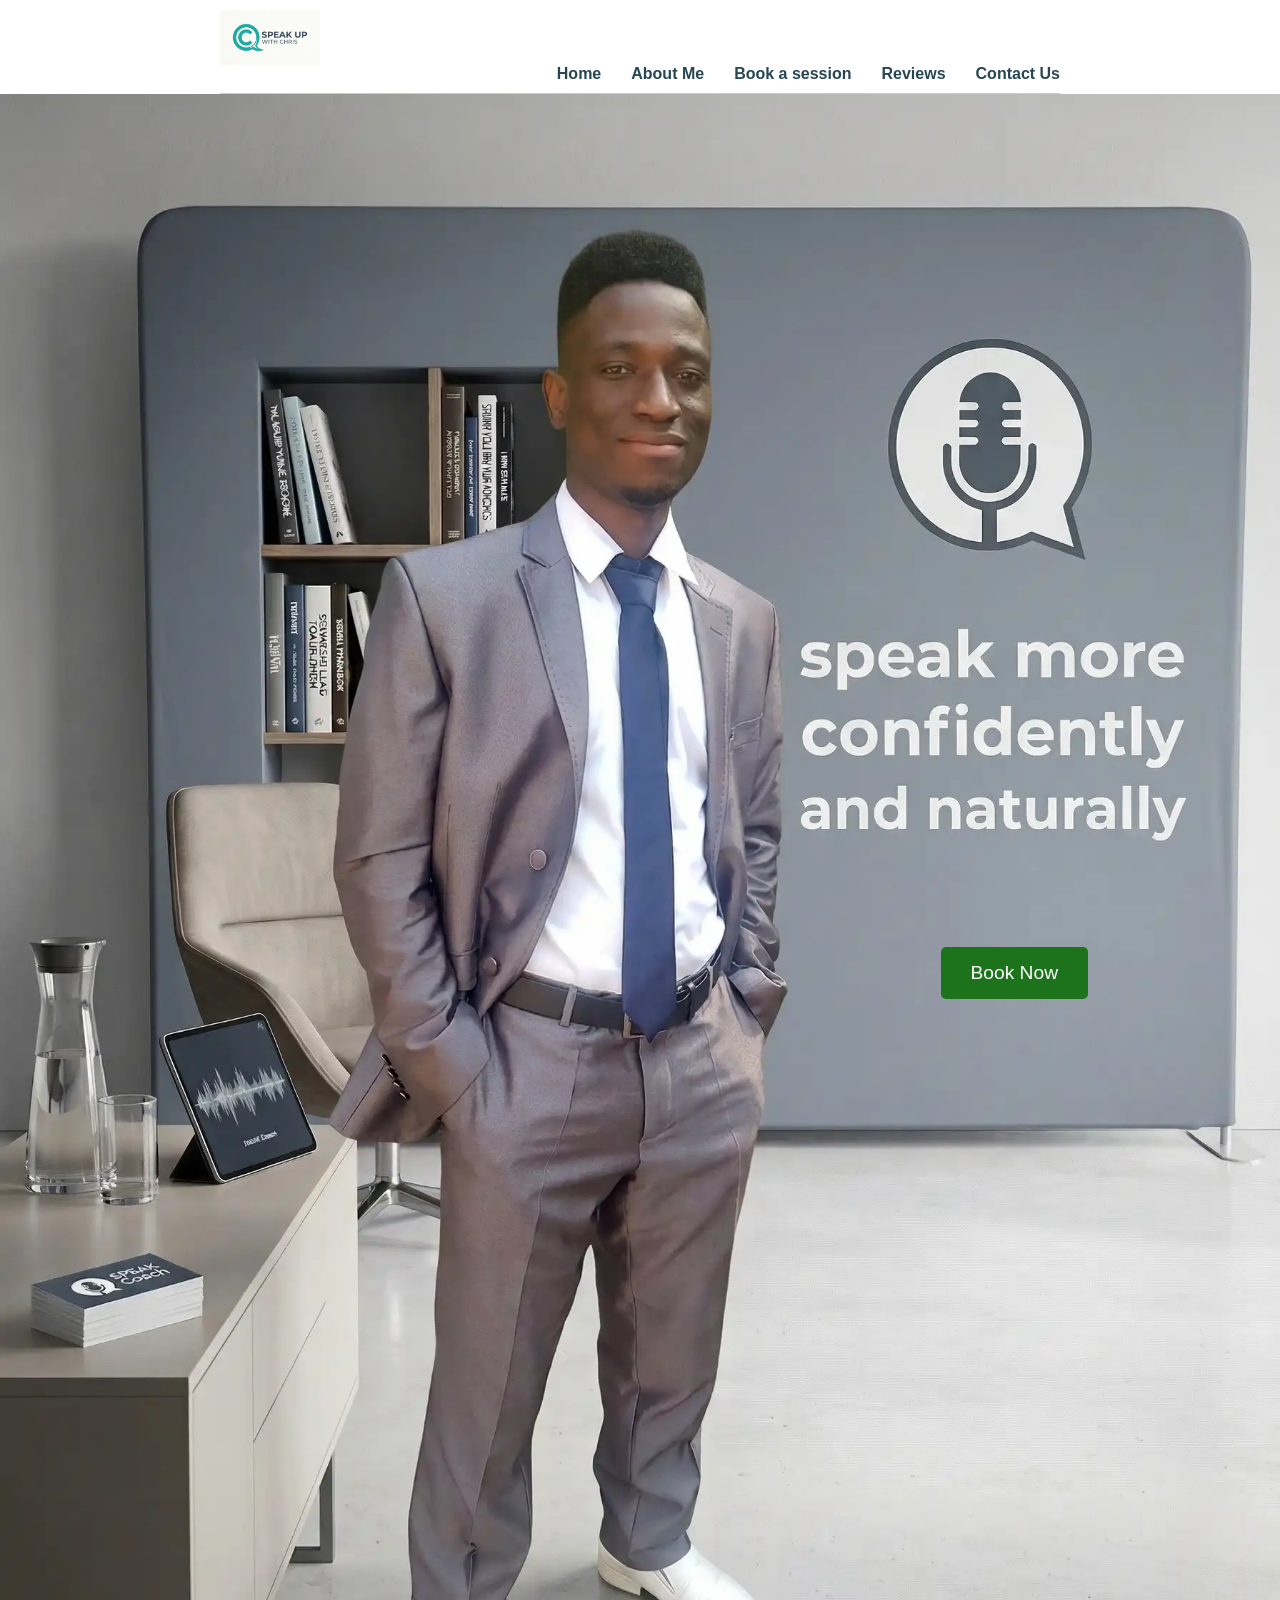
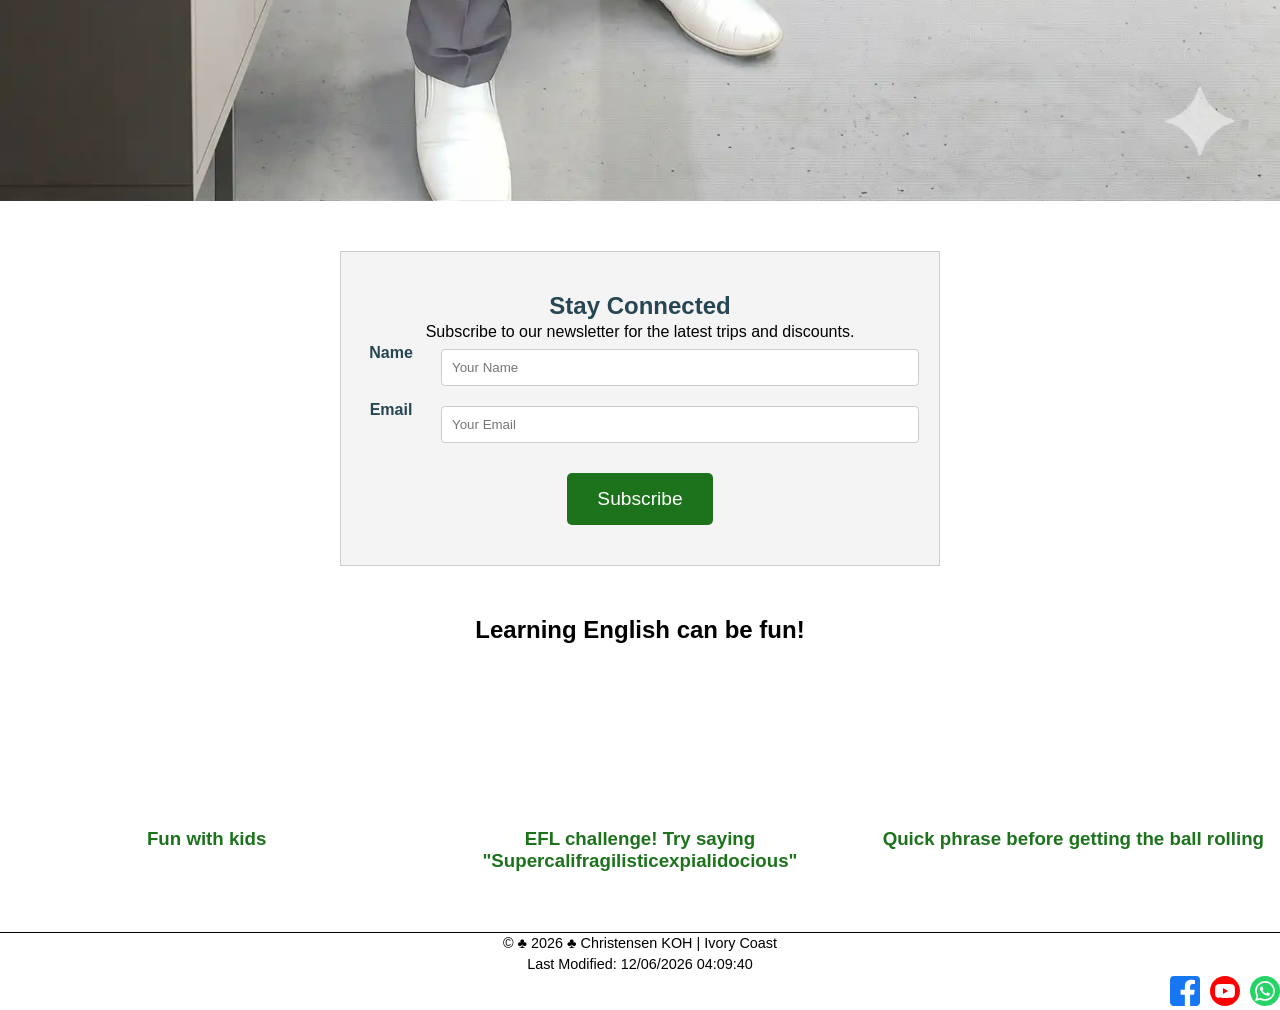
==== project/index.html @ d3fced5b "Homepage_done" ====
<!DOCTYPE html>
<html lang="en">

<head>
    <meta charset="UTF-8">
    <meta name="viewport" content="width=device-width, initial-scale=1.0">
    <meta name="description"
        content=" Improve your English fluency with Speak up with Chris. Book personalized, conversational English lessons and access custom learning resources online.">
    <meta name="author" content=" Christensen KOH">
    <title>Speak up with Chris | Language Tutoring</title>
    <link rel="stylesheet" href="styles/style.css">
    <link rel="preconnect" href="https://fonts.googleapis.com">
    <link rel="preconnect" href="https://fonts.gstatic.com" crossorigin>
    <link href="https://fonts.googleapis.com/css2?family=Montserrat:wght@600&family=Open+Sans:wght@400;600&display=swap"
        rel="stylesheet">
    <script src="scripts/script.js" defer></script>
</head>

<body>

    <header>
        <img src="images/logo.webp" alt="Speak up logo">
        <nav>
            <ol>
                <li><a href="index.html">Home</a></li>
                <li><a href="about.html">About Me</a></li>
                <li><a href="book.html">Book a session</a></li>
                <li><a href="review.html">Reviews</a></li>
                <li><a href="contact.html">Contact Us</a></li>
            </ol>
        </nav>
    </header>

    <main>
        <div class="hero">
            <img src="images/profile.webp" alt="Christensen KOH profile picture">
            <div class="hero-msg">
                <a href="book.html" class="cta-button">Book Now</a>
            </div>

        </div>


        <section class="newsletter">
            <h2>Stay Connected</h2>
            <p>Subscribe to our newsletter for the latest trips and discounts.</p>
            <form action="#" method="get">
                <div class="form-row">
                    <label for="news-name">Name</label>
                    <input type="text" id="news-name" name="news-name" placeholder="Your Name" required>
                </div>
                <div class="form-row">
                    <label for="news-email">Email</label>
                    <input type="email" id="news-email" name="news-email" placeholder="Your Email" required>
                </div>
                <button type="submit">Subscribe</button>
            </form>
        </section>

        <section class="features">
            <h2>Learning English can be fun!</h2>
            <div class="features-grid">
        
                <div class="feature-item">
                    <div class="video-wrapper">
                        <iframe src="https://www.youtube.com/embed/FuMQ99uvtaU?si=-ykPGMVnF5bcKps3" title="YouTube video player"
                            frameborder="0"
                            allow="accelerometer; autoplay; clipboard-write; encrypted-media; gyroscope; picture-in-picture; web-share"
                            referrerpolicy="strict-origin-when-cross-origin" allowfullscreen></iframe>
                    </div>
                    <h3>Fun with kids</h3>
                </div>
        
                <div class="feature-item">
                    <div class="video-wrapper">
                        <iframe src="https://www.youtube.com/embed/_0LOPoMbqOY?si=V6Ld_ycLBL-E5lPd"
                            title="YouTube video player" frameborder="0"
                            allow="accelerometer; autoplay; clipboard-write; encrypted-media; gyroscope; picture-in-picture; web-share"
                            referrerpolicy="strict-origin-when-cross-origin" allowfullscreen></iframe>
                    </div>
                    <h3>EFL challenge! Try saying "Supercalifragilisticexpialidocious"</h3>
                </div>
        
                <div class="feature-item">
                    <div class="video-wrapper">
                        <iframe src="https://www.youtube.com/embed/P7VSqaM1Hhk" title="English Lesson Highlights" frameborder="0"
                            allow="accelerometer; autoplay; clipboard-write; encrypted-media; gyroscope; picture-in-picture" allowfullscreen>
                        </iframe>
                    </div>
                    <h3>Quick phrase before getting the ball rolling</h3>
                </div>
        
            </div>
        </section>
    </main>

    <footer>
        <p>&copy; &#9827; <span id="current-year">2026</span> &#9827; Christensen KOH | Ivory Coast</p>
        <p><span id="lastModified">Last Modified: </span></p>
        <nav class="socialmedia">
            <a href="https://facebook.com">
                <img src="images/facebook-square.svg" alt="Contact us on Facebook">
            </a>
            <a href="https://youtube.com">
                <img src="images/youtube.svg" alt="Visit our youtube channel">
            </a>
            <a href="https://whatsapp.com">
                <img src="images/whatsapp.svg" alt="Contact us on Whatsapp">
            </a>
        </nav>
    </footer>

</body>

</html>
---- project/styles/style.css ----
:root {
    --primary-color: #1c731c;
    --accent1-color: #264653;
    --heading-font: "Times New Roman", "Georgia", serif;
    --body-font: Arial, Helvetica, sans-serif;
}

* {
    margin: 0;
    padding: 0;
    box-sizing: border-box;
}

/* About us - style */

body {
    font-family: var(--body-font);
}

header {
    width: 840px;
    margin: 0 auto;
    display: grid;
    grid-template-columns: 1fr;
    align-items: center;
    border-bottom: 1px solid #ccc;
    padding: 10px 0;
}

header img {
    width: 100px;
    height: auto;
}

nav {
    display: flex;
    justify-content: flex-end;
}

nav ol {
    display: flex;
    list-style: none;
    gap: 30px;
}

nav a {
    text-decoration: none;
    color: var(--accent1-color);
    font-weight: bold;
}

nav a:hover {
    color: var(--primary-color);
}

footer {
    border-top: solid 1px black;
    color: var(--primary-white);
    text-align: center;
    padding: calc(var(--spacing-unit) * 1.5);
    margin-top: calc(var(--spacing-unit) * 3);
}

footer p {
    margin: 0;
    font-size: 0.9rem;
}

.socialmedia {
    margin: 0;
    padding: 0;
    display: flex;
    gap: 10px;
}

.socialmedia img {
    width: 30px;
    height: auto;
}

h1 h2 {
    font-family: var(--heading-font);
    color: var(--primary-color);
}

p {
    line-height: 1.5;
}

section {
    margin: 20px 0;
}

.hero {
    position: relative;
    margin-bottom: 50px;
}

.hero img {
    display: block;
    width: 100%;
    height: auto;
}

.hero h1 {
    position: absolute;
    top: 20px;
    width: 100%;
    padding: 16px;
    text-align: center;
    opacity: 0.7;
    background-color: var(--accent1-color);
    color: white;
}

.hero article {
    position: absolute;
    width: 80%;
    left: 10%;
    bottom: 30px;
    background: rgba(203, 215, 225, 0.9);
    color: black;
    padding: 1rem;
    display: flex;
    align-items: center;
    gap: 20px;
}

.hero article img {
    float: right;
    width: 125px;
    height: auto;
    clear: right;
    border: 2px solid #000;
    box-shadow: 2px 2px 5px rgba(0, 0, 0, 0.3);
    margin: 0;
}

.history h2 {
    text-align: center;
    background-color: transparent;
    color: var(--primary-color);
    margin-bottom: 1rem;
}

.history-content {
    display: grid;
    grid-template-columns: 1fr 1fr 1fr;
    gap: 20px;
    align-items: center;
}

.history-content img {
    width: 100%;
    height: auto;
    border-radius: 8px;
}

.adventure h2 {
    text-align: center;
    margin-bottom: 1rem;
}

.adventure-grid {
    display: flex;
    justify-content: space-between;
    gap: 10px;
}

figure {
    width: 100%;
    margin: 0;
    text-align: center;
}

figure img {
    width: 100%;
    height: 120px;
    object-fit: cover;
    border-radius: 5px;
}

figcaption {
    font-size: 0.9rem;
    margin-top: 5px;
    color: var(--accent1-color);
}

/* contact - style */

.contact-grid {
    display: grid;
    grid-template-columns: 1fr 1fr;
    gap: 40px;
    margin-bottom: 50px;
    align-items: start;
}

.company-header h1 {
    text-align: center;
    padding: 20px;
}

.company-info address {
    font-style: normal;
    line-height: 1.8;
    margin-bottom: 20px;
    font-size: 1.1rem;
    text-align: center;
}

.map iframe {
    width: 100%;
    max-width: 350px;
    border: none;
    margin: 0 auto;
    display: block;
}

form label {
    display: block;
    margin-top: 15px;
    font-weight: bold;
    color: var(--accent1-color);
}

.form-row {
    display: flex;
    text-align: center;
    margin-bottom: 15px;
}

.form-row label {
    width: 60px;
    margin-top: 0;
    margin-right: 20px;
    flex-shrink: 0;
    color: var(--accent1-color);
    font-weight: bold;
}

.form-row input {
    flex-grow: 1;
    margin-top: 0;
}

form input[type="text"],
form input[type="email"],
form textarea {
    width: 100%;
    padding: 10px;
    margin-top: 5px;
    border: 1px solid #ccc;
    border-radius: 4px;
    font-family: var(--body-font);
}

.radio-group label {
    display: block;
    font-weight: normal;
    margin-top: 5px;
}

.checkbox-label {
    display: flex;
    align-items: center;
    gap: 10px;
    font-weight: normal;
    margin-bottom: 20px;
}

button[type="submit"] {
    background-color: var(--primary-color);
    color: white;
    padding: 15px 30px;
    border: none;
    border-radius: 5px;
    font-size: 1.2rem;
    cursor: pointer;
    width: 100%;
    margin-top: 10px;
    transition: background-color 0.3s ease;
}

button[type="submit"]:hover {
    background-color: var(--accent1-color);
}

.employees h2 {
    text-align: center;
    margin-bottom: 20px;
    border-top: 1px solid #ccc;
    padding-top: 20px;
}

.employee-grid {
    display: flex;
    justify-content: space-around;
    gap: 20px;
    margin-bottom: 50px;
}

.employee-grid figure {
    background-color: #f4f4f4;
    padding: 10px;
    border-radius: 8px;
    box-shadow: 0 2px 5px rgba(0, 0, 0, 0.1);
}

.employee-grid img {
    height: 200px;
    width: 200px;
    object-fit: cover;
    border-radius: 50%;
}

.employee-grid figcaption {
    margin-top: 10px;
    font-weight: bold;
    font-size: 1.1rem;
}

/* --- Home styles --- */

.hero-msg {
    position: absolute;
    top: 50%;
    right: 15%;
    width: auto;
    display: flex;
    flex-direction: column;
    align-items: center;
}

.hero{
    position: relative;
    display: flex;
    justify-content: center;
}

.cta-button {
    background-color: var(--primary-color);
    color: white;
    padding: 15px 30px;
    text-decoration: none;
    font-size: 1.2rem;
    border-radius: 5px;
    transition: background-color 0.3s;
    font-family: var(--body-font);
}

.cta-button:hover {
    background-color: #145214;
}

.newsletter {
    background-color: #f4f4f4;
    padding: 40px 20px;
    text-align: center;
    border: 1px solid #ccc;
    margin: 40px auto;
    max-width: 600px;
}

.newsletter h2 {
    color: var(--accent1-color);
}

.newsletter button {
    width: auto;
    margin-top: 15px;
}

.features {
    text-align: center;
    margin: 50px 0;
}

.features-grid {
    display: grid;
    grid-template-columns: repeat(3, 1fr);
    gap: 20px;
    margin-top: 20px;
}

.feature-item img {
    width: 100%;
    height: 200px;
    object-fit: cover;
    border-radius: 5px;
}

.feature-item h3 {
    margin: 10px 0;
    color: var(--primary-color);
}

/* Trips Page Styles */

.trips-hero h1 {
    text-align: center;
    margin: 30px 0;
    font-size: 2.5rem;
}

.trip-cta {
    text-align: center;
    margin: 30px 0;
    background-color: var(--accent1-color);
    color: white;
    padding: 40px;
}

.trip-cta p {
    margin-bottom: 20px;
    font-size: 1.2rem;
}

.trip-descriptions {
    display: grid;
    grid-template-columns: repeat(3, 1fr);
    gap: 30px;
    margin: 40px 0;
}

.trip-card {
    border: 1px solid #ccc;
    padding: 15px;
    text-align: center;
    border-radius: 8px;
    box-shadow: 0 4px 6px rgba(0, 0, 0, 0.1);
}

.trip-card img {
    width: 100%;
    height: 200px;
    object-fit: cover;
    border-radius: 5px;
}

.trip-card h3 {
    margin: 15px 0;
    color: var(--primary-color);
}

.trip-table-section {
    margin: 50px 0;
    overflow-x: auto;
}

.trip-table-section h2 {
    text-align: center;
    margin-bottom: 20px;
}

table {
    width: 100%;
    border-collapse: collapse;
    margin-top: 20px;
}

th,
td {
    padding: 15px;
    text-align: left;
    border-bottom: 1px solid #ddd;
}

th {
    background-color: var(--accent1-color);
    color: white;
}

tr:hover {
    background-color: #f5f5f5;
}
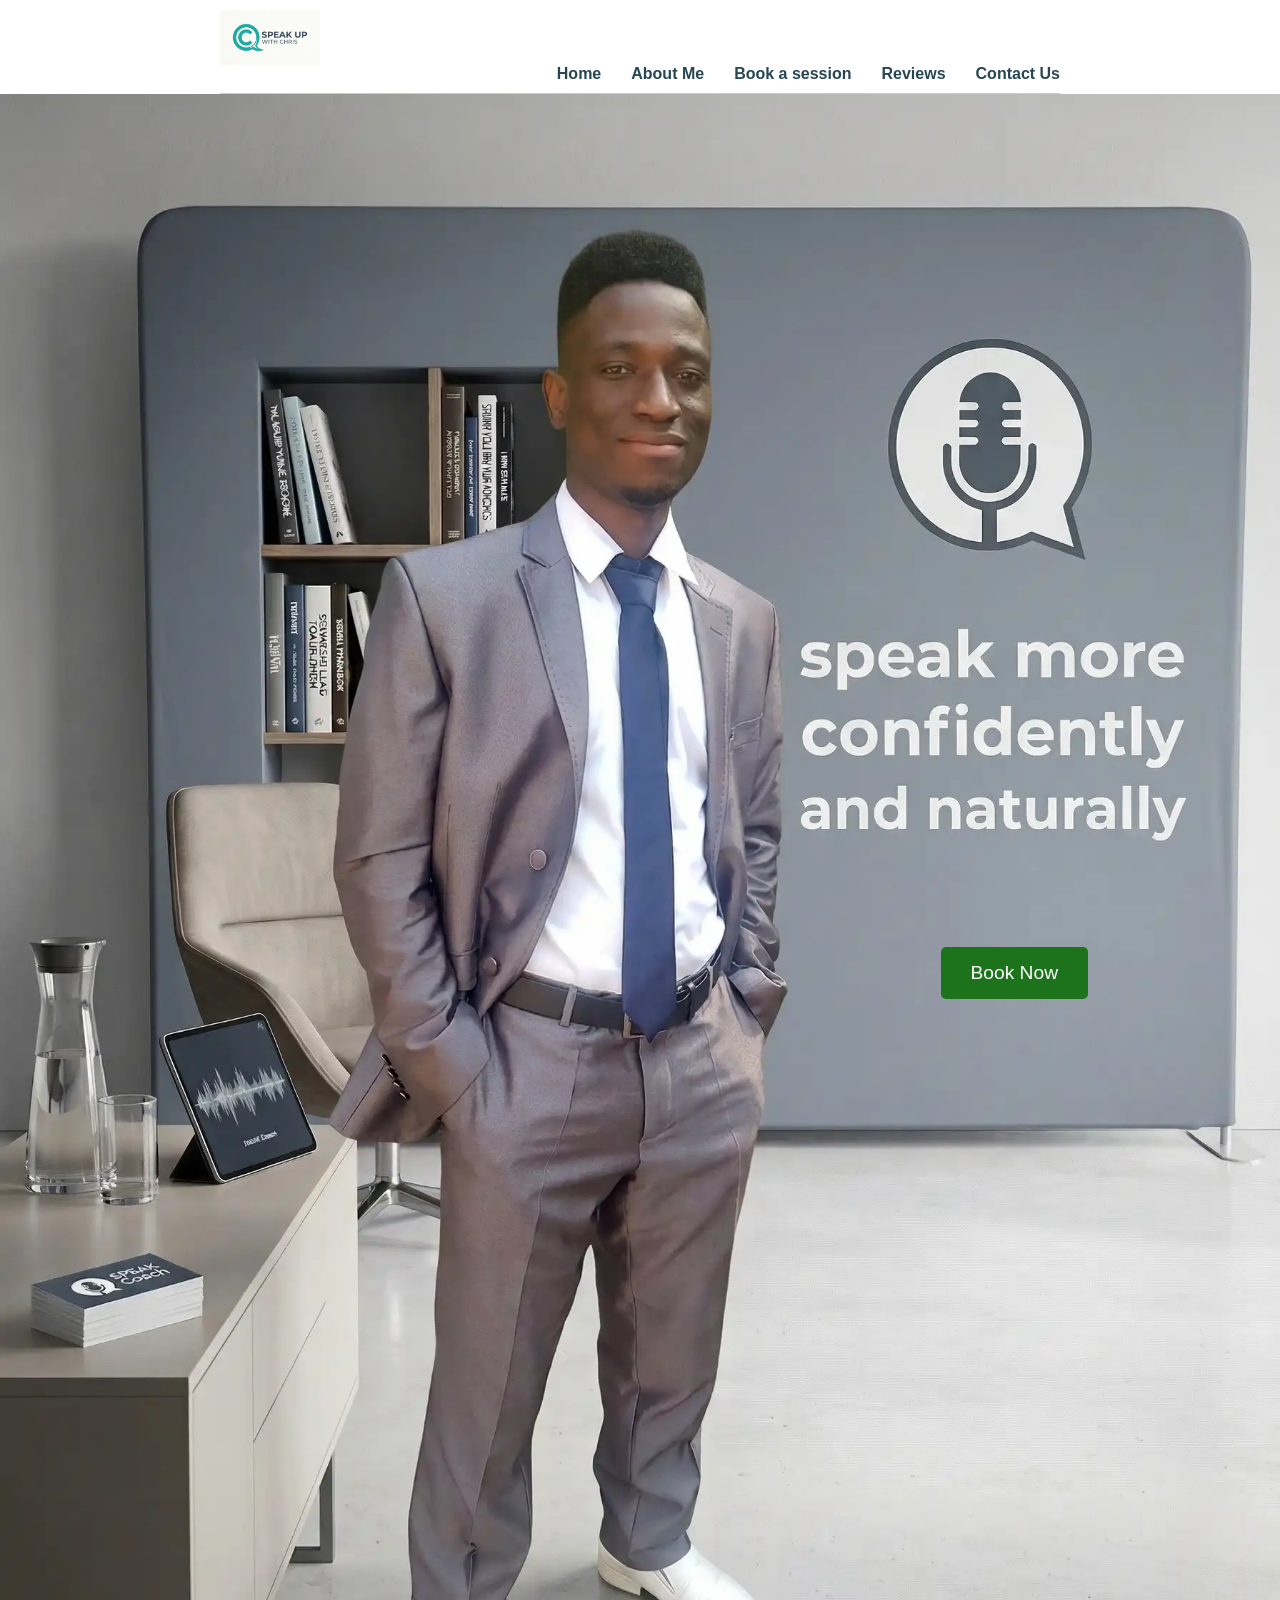
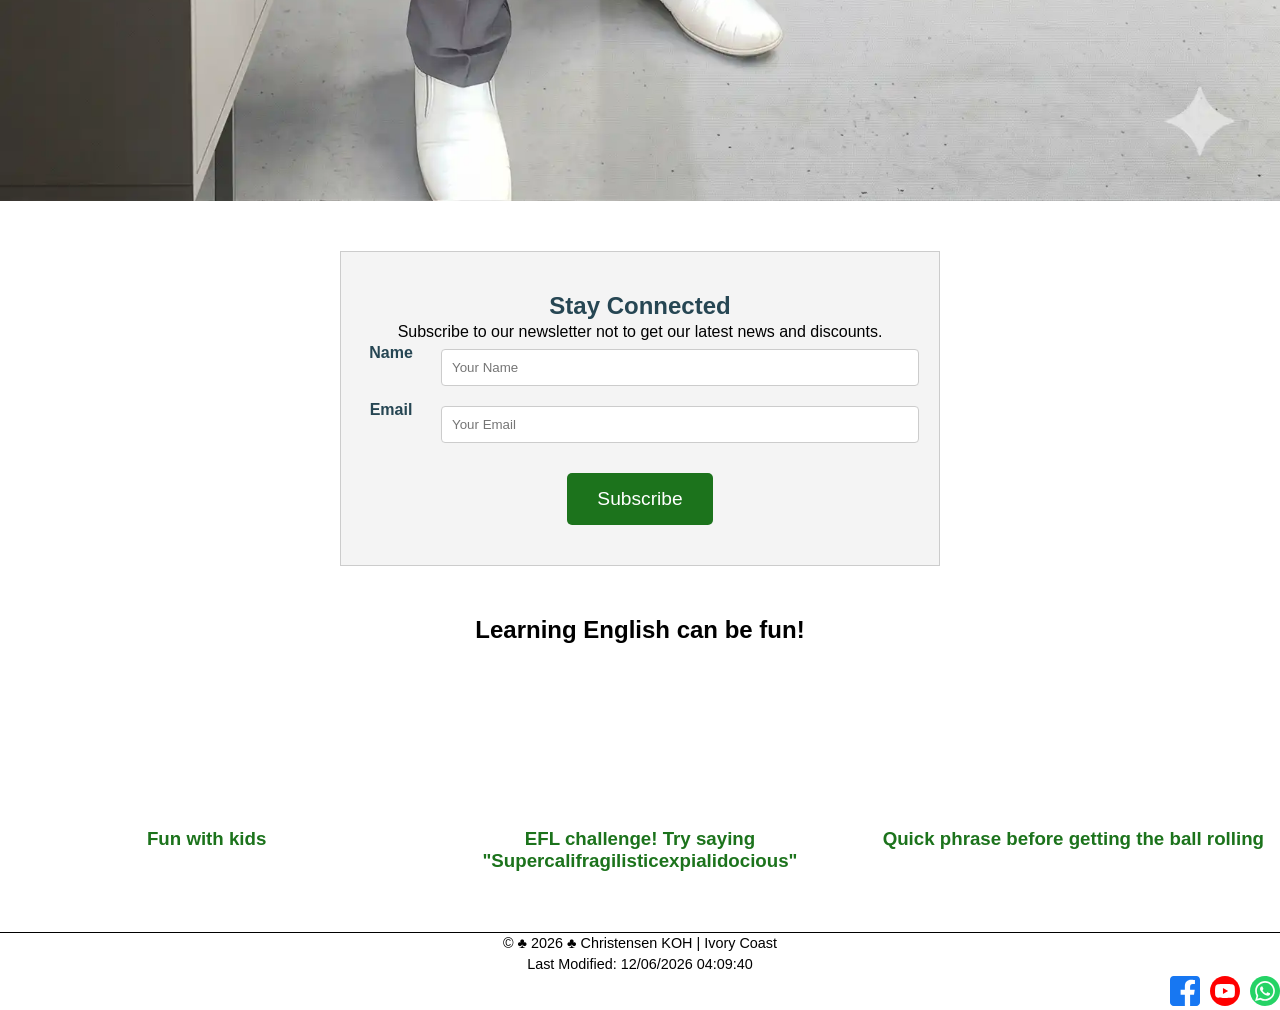
==== commit defb4eb4: "index newsletter updated" ====
--- a/project/index.html
+++ b/project/index.html
@@ -43,7 +43,7 @@
 
         <section class="newsletter">
             <h2>Stay Connected</h2>
-            <p>Subscribe to our newsletter for the latest trips and discounts.</p>
+            <p>Subscribe to our newsletter not to get our latest news and discounts.</p>
             <form action="#" method="get">
                 <div class="form-row">
                     <label for="news-name">Name</label>
@@ -112,4 +112,4 @@
 
 </body>
 
-</html>+</html>
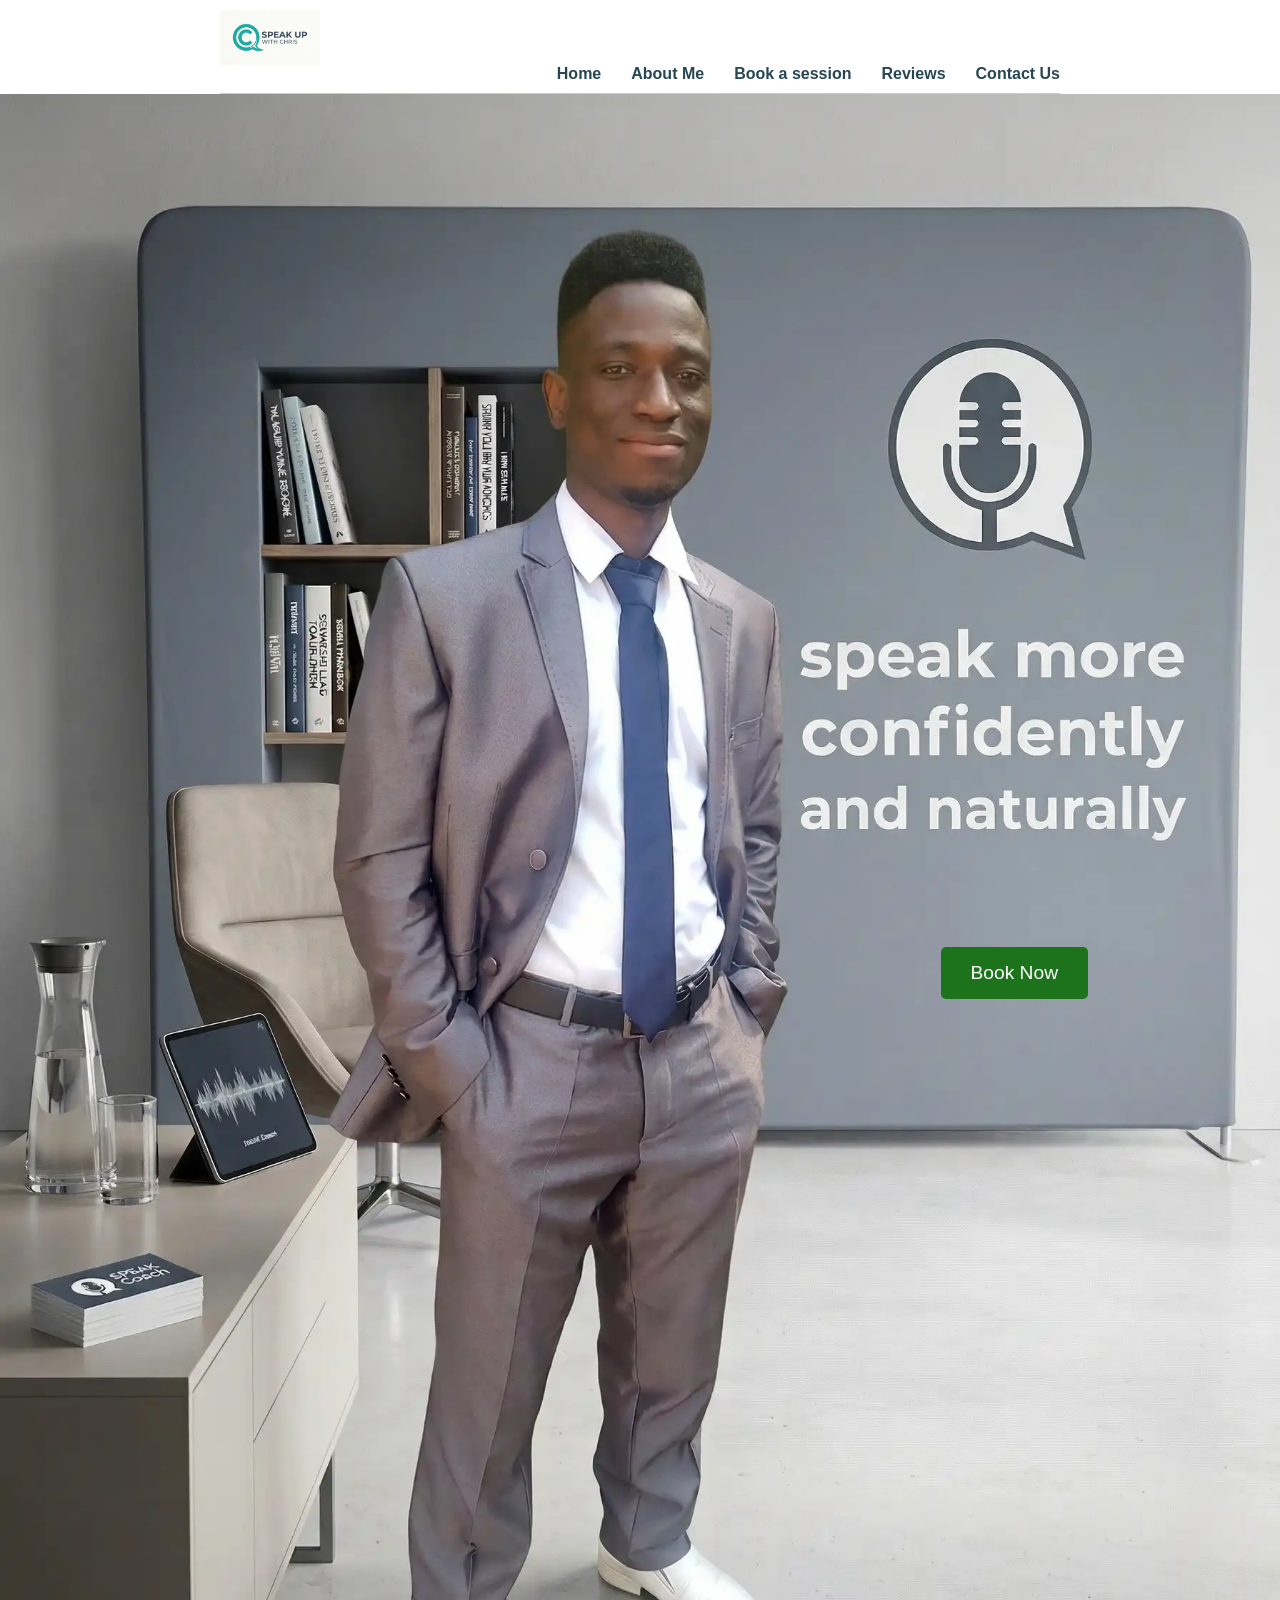
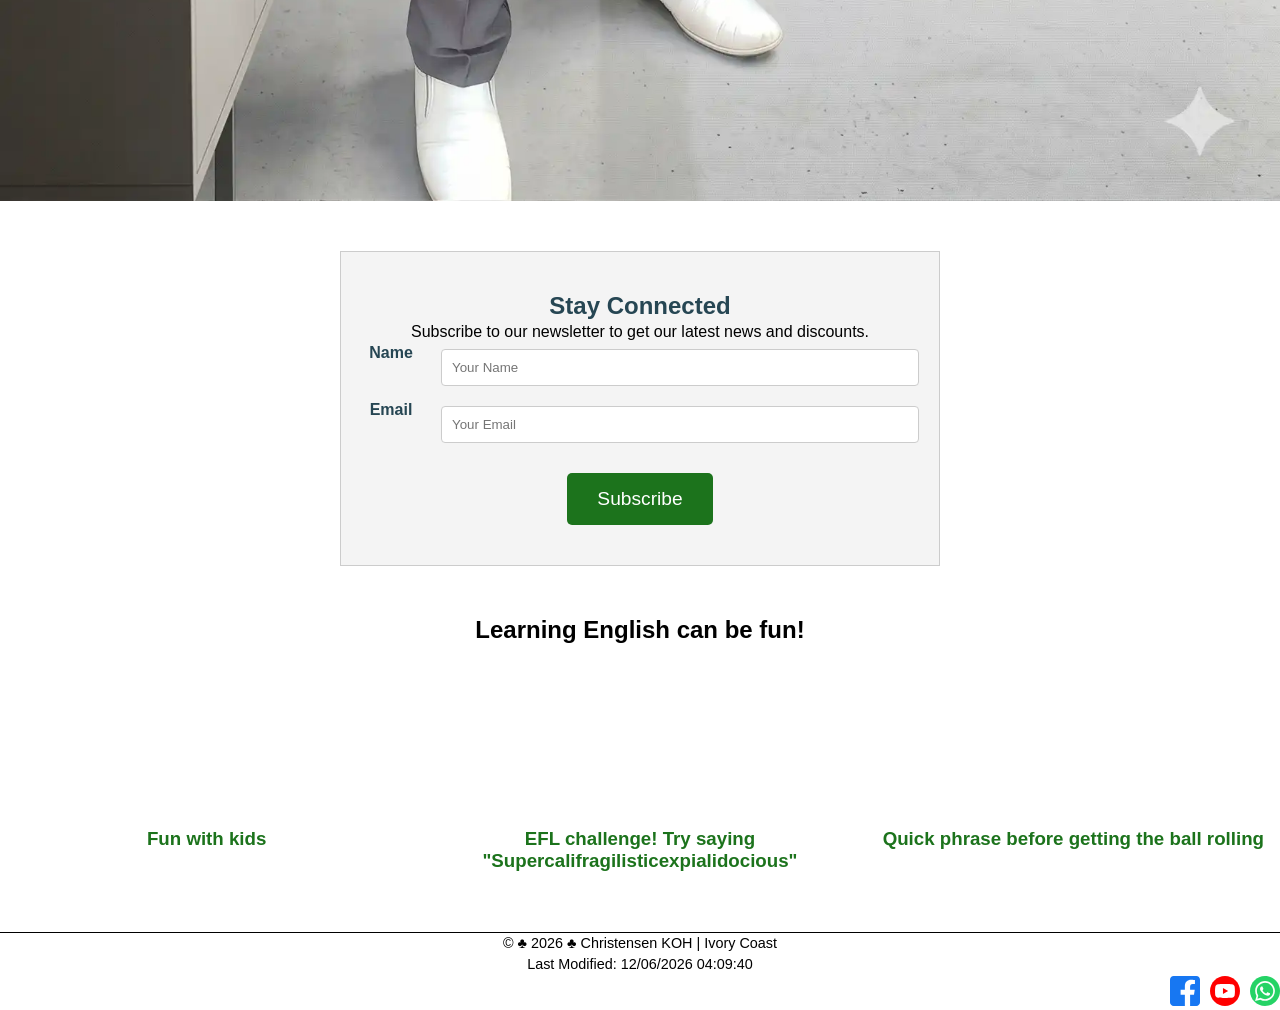
==== commit 89b28d8c: "Update index.html" ====
--- a/project/index.html
+++ b/project/index.html
@@ -43,7 +43,7 @@
 
         <section class="newsletter">
             <h2>Stay Connected</h2>
-            <p>Subscribe to our newsletter not to get our latest news and discounts.</p>
+            <p>Subscribe to our newsletter to get our latest news and discounts.</p>
             <form action="#" method="get">
                 <div class="form-row">
                     <label for="news-name">Name</label>
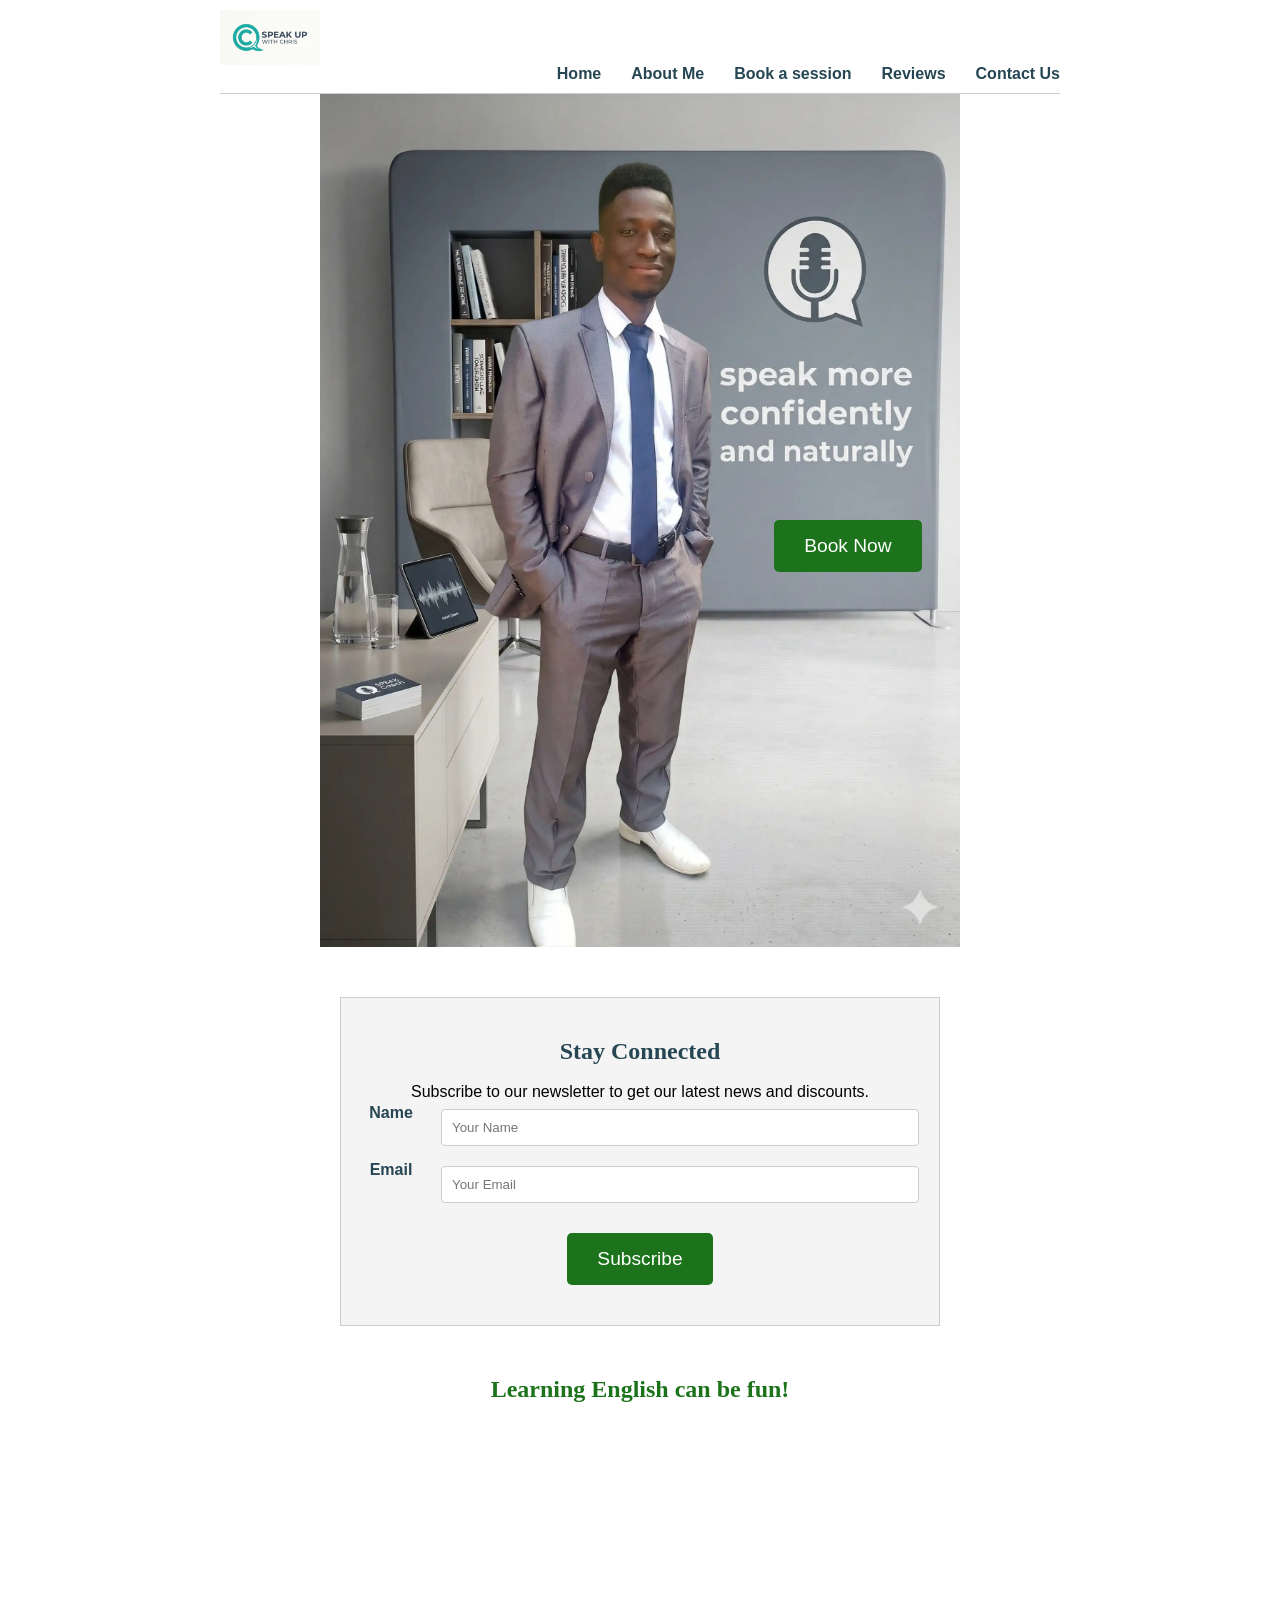
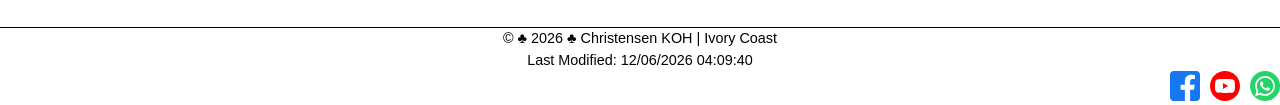
==== commit 8d31043d: "about page done" ====
--- a/project/index.html
+++ b/project/index.html
@@ -63,31 +63,28 @@
         
                 <div class="feature-item">
                     <div class="video-wrapper">
-                        <iframe src="https://www.youtube.com/embed/FuMQ99uvtaU?si=-ykPGMVnF5bcKps3" title="YouTube video player"
+                        <iframe src="https://www.youtube.com/embed/FuMQ99uvtaU?si=-ykPGMVnF5bcKps3" title="Fun with kids"
                             frameborder="0"
                             allow="accelerometer; autoplay; clipboard-write; encrypted-media; gyroscope; picture-in-picture; web-share"
                             referrerpolicy="strict-origin-when-cross-origin" allowfullscreen></iframe>
                     </div>
-                    <h3>Fun with kids</h3>
                 </div>
         
                 <div class="feature-item">
                     <div class="video-wrapper">
                         <iframe src="https://www.youtube.com/embed/_0LOPoMbqOY?si=V6Ld_ycLBL-E5lPd"
-                            title="YouTube video player" frameborder="0"
+                            title="Supercalifragilisticexpialidocious" frameborder="0"
                             allow="accelerometer; autoplay; clipboard-write; encrypted-media; gyroscope; picture-in-picture; web-share"
                             referrerpolicy="strict-origin-when-cross-origin" allowfullscreen></iframe>
                     </div>
-                    <h3>EFL challenge! Try saying "Supercalifragilisticexpialidocious"</h3>
                 </div>
         
                 <div class="feature-item">
                     <div class="video-wrapper">
-                        <iframe src="https://www.youtube.com/embed/P7VSqaM1Hhk" title="English Lesson Highlights" frameborder="0"
+                        <iframe src="https://www.youtube.com/embed/P7VSqaM1Hhk" title="Quick phrase before getting the ball rolling" frameborder="0"
                             allow="accelerometer; autoplay; clipboard-write; encrypted-media; gyroscope; picture-in-picture" allowfullscreen>
                         </iframe>
                     </div>
-                    <h3>Quick phrase before getting the ball rolling</h3>
                 </div>
         
             </div>
--- a/project/styles/style.css
+++ b/project/styles/style.css
@@ -78,7 +78,8 @@
     height: auto;
 }
 
-h1 h2 {
+h1,
+h2 {
     font-family: var(--heading-font);
     color: var(--primary-color);
 }
@@ -98,7 +99,7 @@
 
 .hero img {
     display: block;
-    width: 100%;
+    width: 50%;
     height: auto;
 }
 
@@ -115,9 +116,8 @@
 
 .hero article {
     position: absolute;
-    width: 80%;
-    left: 10%;
-    bottom: 30px;
+    width: 50%;
+    bottom: 0px;
     background: rgba(203, 215, 225, 0.9);
     color: black;
     padding: 1rem;
@@ -145,15 +145,19 @@
 
 .history-content {
     display: grid;
-    grid-template-columns: 1fr 1fr 1fr;
+    grid-template-columns: 2fr 1fr 2fr;
     gap: 20px;
     align-items: center;
+    margin-left: 20px;
+    margin-right: 1px;
 }
 
 .history-content img {
-    width: 100%;
+    width: 80%;
+    margin: 0 auto;
     height: auto;
     border-radius: 8px;
+    box-shadow: 0 2px 4px rgba(0, 0, 0, 0.2);
 }
 
 .adventure h2 {
@@ -162,22 +166,26 @@
 }
 
 .adventure-grid {
-    display: flex;
-    justify-content: space-between;
-    gap: 10px;
+    display: grid;
+    grid-template-columns: repeat(auto-fit, minmax(250px, 1fr));
+    gap: 25px;
+    padding: 0 20px;
 }
 
 figure {
     width: 100%;
     margin: 0;
     text-align: center;
+    background-color: #f9f9f9;
+    padding-bottom: 10px;
+    border-radius: 5px;
 }
 
 figure img {
     width: 100%;
-    height: 120px;
+    height: 250px;
     object-fit: cover;
-    border-radius: 5px;
+    border-radius: 5px 5px 0 0;
 }
 
 figcaption {
@@ -325,14 +333,14 @@
 .hero-msg {
     position: absolute;
     top: 50%;
-    right: 15%;
+    right: 28%;
     width: auto;
     display: flex;
     flex-direction: column;
     align-items: center;
 }
 
-.hero{
+.hero {
     position: relative;
     display: flex;
     justify-content: center;
@@ -364,6 +372,7 @@
 
 .newsletter h2 {
     color: var(--accent1-color);
+    padding-bottom: 15px;
 }
 
 .newsletter button {
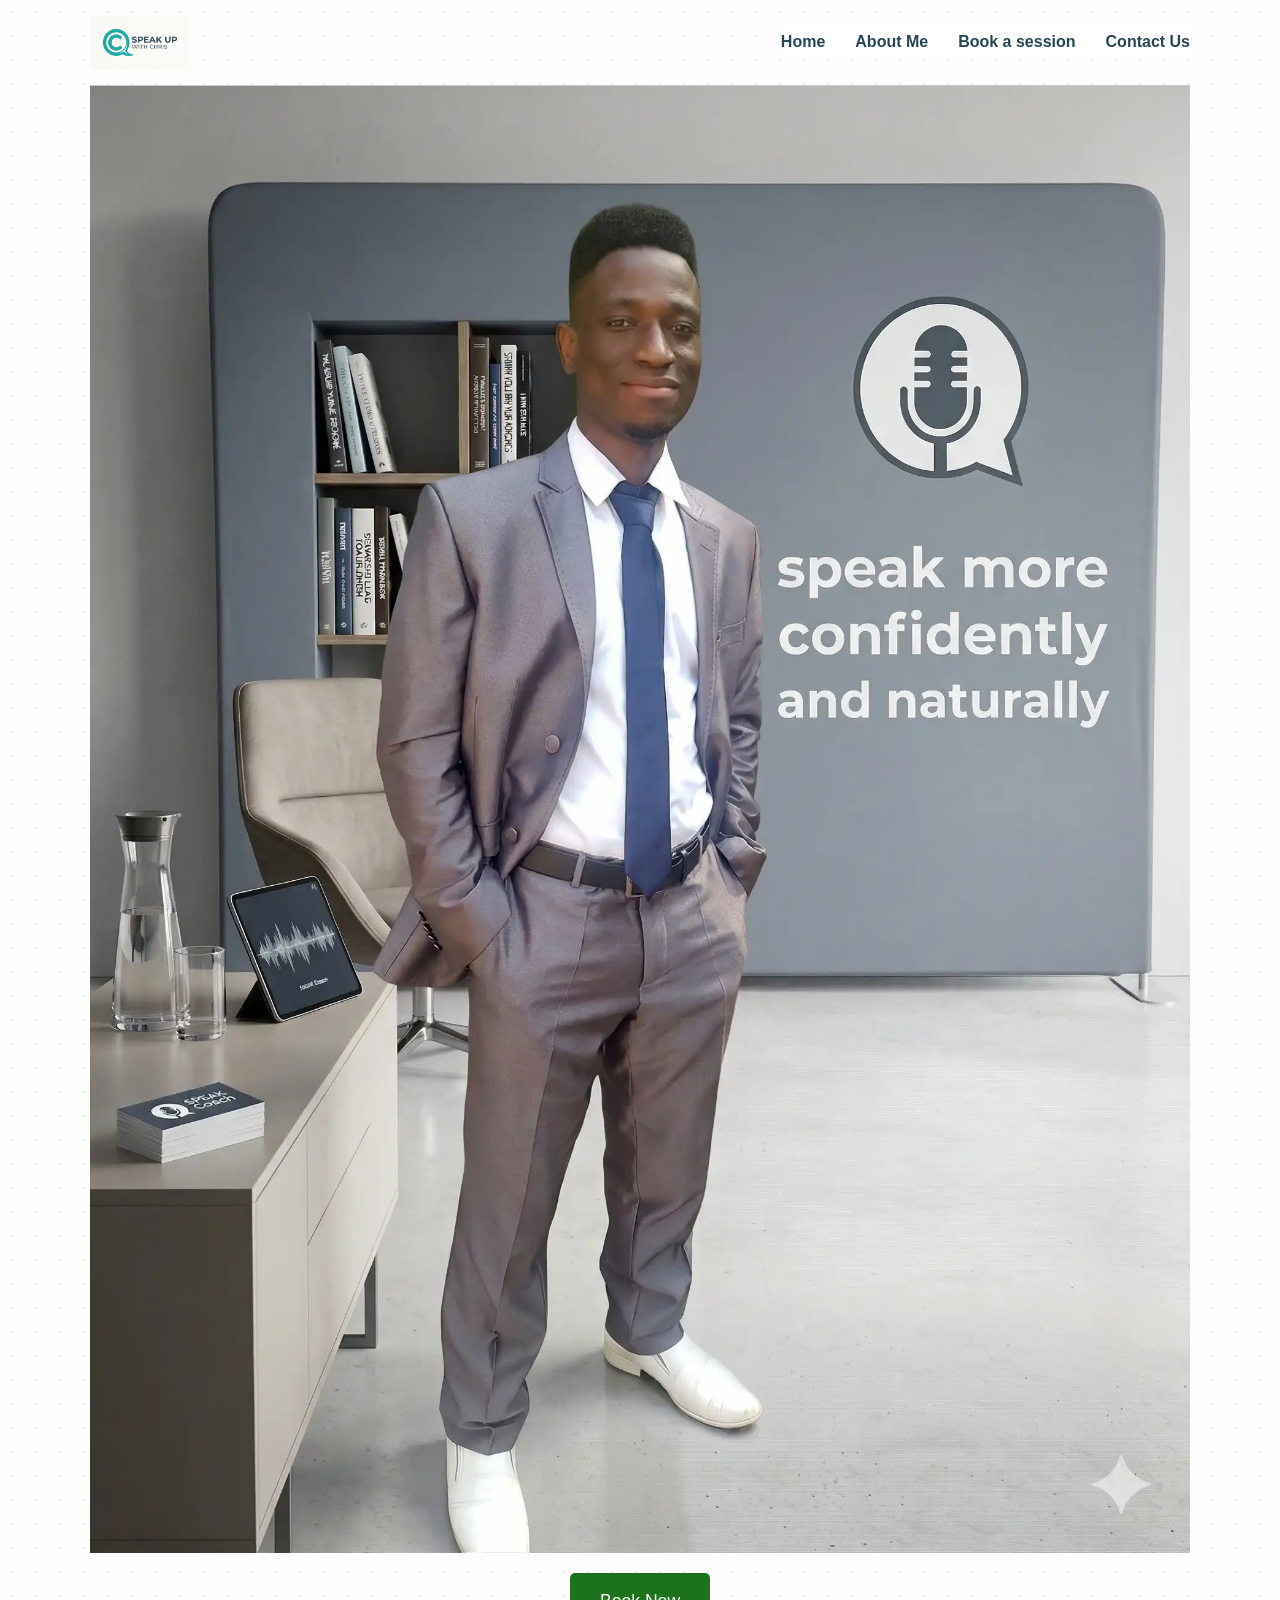
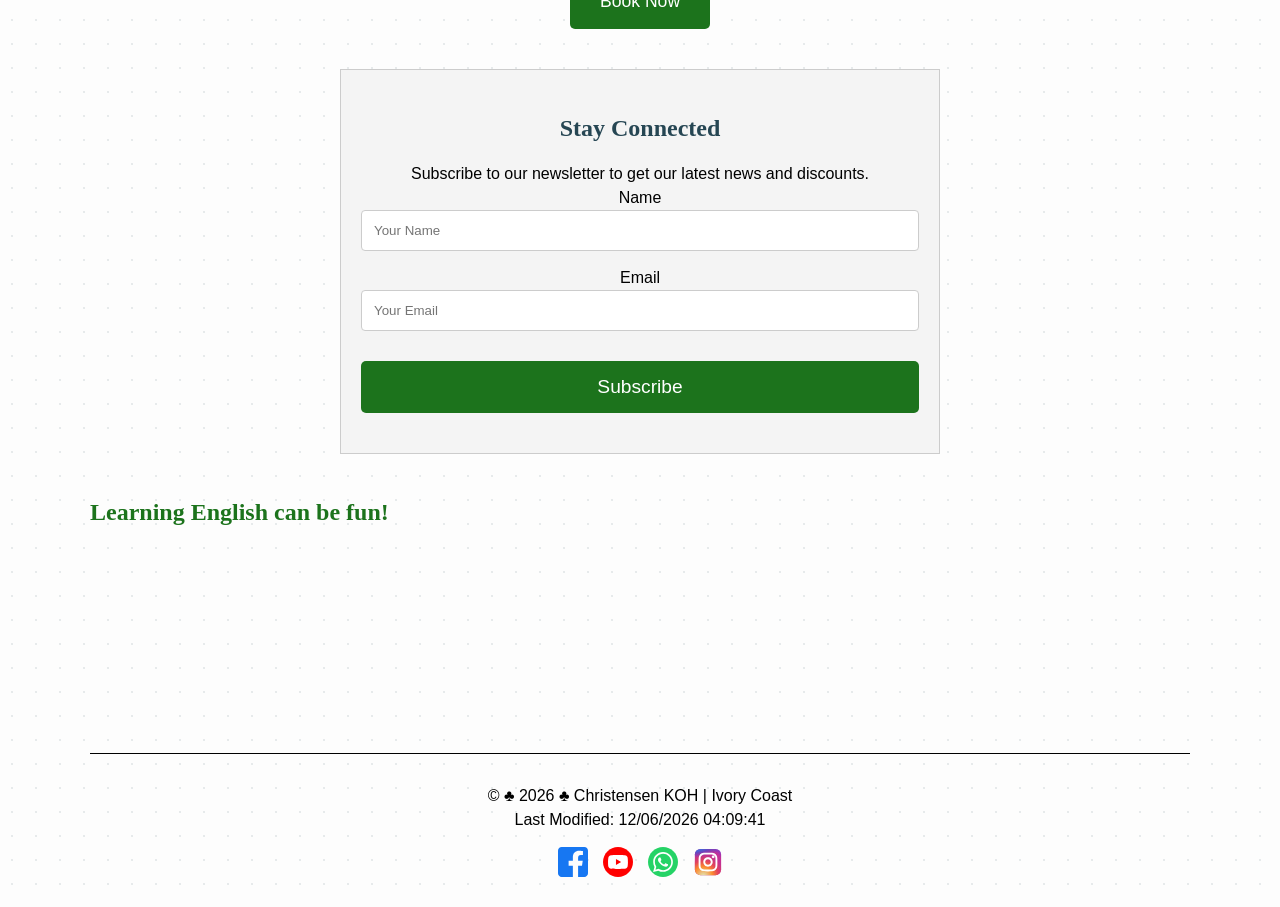
==== commit 90153e8d: "All pages ready" ====
--- a/project/index.html
+++ b/project/index.html
@@ -20,12 +20,12 @@
 
     <header>
         <img src="images/logo.webp" alt="Speak up logo">
-        <nav>
+        <button id="menu" aria-label="Main Menu">☰</button>
+        <nav class="nav">
             <ol>
                 <li><a href="index.html">Home</a></li>
                 <li><a href="about.html">About Me</a></li>
                 <li><a href="book.html">Book a session</a></li>
-                <li><a href="review.html">Reviews</a></li>
                 <li><a href="contact.html">Contact Us</a></li>
             </ol>
         </nav>
@@ -60,16 +60,16 @@
         <section class="features">
             <h2>Learning English can be fun!</h2>
             <div class="features-grid">
-        
+
                 <div class="feature-item">
                     <div class="video-wrapper">
-                        <iframe src="https://www.youtube.com/embed/FuMQ99uvtaU?si=-ykPGMVnF5bcKps3" title="Fun with kids"
-                            frameborder="0"
+                        <iframe src="https://www.youtube.com/embed/FuMQ99uvtaU?si=-ykPGMVnF5bcKps3"
+                            title="Fun with kids" frameborder="0"
                             allow="accelerometer; autoplay; clipboard-write; encrypted-media; gyroscope; picture-in-picture; web-share"
                             referrerpolicy="strict-origin-when-cross-origin" allowfullscreen></iframe>
                     </div>
                 </div>
-        
+
                 <div class="feature-item">
                     <div class="video-wrapper">
                         <iframe src="https://www.youtube.com/embed/_0LOPoMbqOY?si=V6Ld_ycLBL-E5lPd"
@@ -78,15 +78,17 @@
                             referrerpolicy="strict-origin-when-cross-origin" allowfullscreen></iframe>
                     </div>
                 </div>
-        
+
                 <div class="feature-item">
                     <div class="video-wrapper">
-                        <iframe src="https://www.youtube.com/embed/P7VSqaM1Hhk" title="Quick phrase before getting the ball rolling" frameborder="0"
-                            allow="accelerometer; autoplay; clipboard-write; encrypted-media; gyroscope; picture-in-picture" allowfullscreen>
+                        <iframe src="https://www.youtube.com/embed/P7VSqaM1Hhk"
+                            title="Quick phrase before getting the ball rolling" frameborder="0"
+                            allow="accelerometer; autoplay; clipboard-write; encrypted-media; gyroscope; picture-in-picture"
+                            allowfullscreen>
                         </iframe>
                     </div>
                 </div>
-        
+
             </div>
         </section>
     </main>
@@ -95,18 +97,24 @@
         <p>&copy; &#9827; <span id="current-year">2026</span> &#9827; Christensen KOH | Ivory Coast</p>
         <p><span id="lastModified">Last Modified: </span></p>
         <nav class="socialmedia">
-            <a href="https://facebook.com">
+            <a href="https://www.facebook.com/share/1C8kSKyYR3/">
                 <img src="images/facebook-square.svg" alt="Contact us on Facebook">
             </a>
-            <a href="https://youtube.com">
+
+            <a href="https://youtube.com/@speakupwithchris?si=g4VvS9MkQFQYVb50">
                 <img src="images/youtube.svg" alt="Visit our youtube channel">
+
             </a>
-            <a href="https://whatsapp.com">
+            <a href="https://WA.me/79528366025">
                 <img src="images/whatsapp.svg" alt="Contact us on Whatsapp">
+            </a>
+
+            <a href="https://www.instagram.com/chris2dios?igsh=YTR2MGM5dmRsa3p5">
+                <img src="images/instagram.svg" alt="Contact us on Instagram">
             </a>
         </nav>
     </footer>
 
 </body>
 
-</html>
+</html>
--- a/project/styles/style.css
+++ b/project/styles/style.css
@@ -11,113 +11,146 @@
     box-sizing: border-box;
 }
 
-/* About us - style */
-
 body {
     font-family: var(--body-font);
+    line-height: 1.5;
+    background-color: #fdfdfd;
+    background-image: radial-gradient(rgba(38, 70, 83, 0.1) 1px, transparent 1px);
+    background-size: 24px 24px;
+}
+
+header,
+main,
+footer {
+    max-width: 1100px;
+    width: 95%;
+    margin: 0 auto;
+}
+
+img {
+    max-width: 100%;
+    height: auto;
+    display: block;
 }
 
 header {
-    width: 840px;
-    margin: 0 auto;
-    display: grid;
-    grid-template-columns: 1fr;
+    display: flex;
+    justify-content: space-between;
     align-items: center;
+    padding: 15px 0;
     border-bottom: 1px solid #ccc;
-    padding: 10px 0;
+    position: relative;
 }
 
 header img {
     width: 100px;
-    height: auto;
-}
-
-nav {
-    display: flex;
-    justify-content: flex-end;
-}
-
-nav ol {
-    display: flex;
+}
+
+#menu {
+    font-size: 2rem;
+    background: none;
+    border: none;
+    color: var(--primary-color);
+    cursor: pointer;
+    display: block;
+    padding: 5px;
+}
+
+.nav {
+    display: none;
+    position: absolute;
+    top: 100%;
+    left: 0;
+    width: 100%;
+    background-color: #ffffff;
+    box-shadow: 0 5px 10px rgba(0, 0, 0, 0.1);
+    z-index: 1000;
+}
+
+.nav.show {
+    display: block;
+}
+
+.nav ol {
     list-style: none;
-    gap: 30px;
-}
-
-nav a {
+    display: flex;
+    flex-direction: column;
+    gap: 0;
+}
+
+.nav a {
+    display: block;
+    padding: 15px 20px;
     text-decoration: none;
     color: var(--accent1-color);
     font-weight: bold;
-}
-
-nav a:hover {
+    border-bottom: 1px solid #eee;
+    text-align: center;
+}
+
+.nav a:hover {
+    background-color: #f9f9f9;
     color: var(--primary-color);
 }
 
-footer {
-    border-top: solid 1px black;
-    color: var(--primary-white);
-    text-align: center;
-    padding: calc(var(--spacing-unit) * 1.5);
-    margin-top: calc(var(--spacing-unit) * 3);
-}
-
-footer p {
-    margin: 0;
-    font-size: 0.9rem;
-}
-
-.socialmedia {
-    margin: 0;
-    padding: 0;
-    display: flex;
-    gap: 10px;
-}
-
-.socialmedia img {
-    width: 30px;
-    height: auto;
-}
-
 h1,
-h2 {
+h2,
+h3 {
     font-family: var(--heading-font);
     color: var(--primary-color);
-}
-
-p {
-    line-height: 1.5;
+    margin-bottom: 1rem;
 }
 
 section {
-    margin: 20px 0;
+    margin: 40px 0;
+}
+
+.cta-button {
+    background-color: var(--primary-color);
+    color: white;
+    padding: 15px 30px;
+    text-decoration: none;
+    font-size: 1.1rem;
+    border-radius: 5px;
+    transition: background-color 0.3s;
+    display: inline-block;
+}
+
+.cta-button:hover {
+    background-color: #145214;
+}
+
+.newsletter {
+    background-color: #f4f4f4;
+    padding: 40px 20px;
+    text-align: center;
+    border: 1px solid #ccc;
+    margin: 40px auto;
+    max-width: 600px;
+}
+
+.newsletter h2 {
+    color: var(--accent1-color);
+}
+
+.newsletter button {
+    width: auto;
+    margin-top: 15px;
 }
 
 .hero {
     position: relative;
-    margin-bottom: 50px;
-}
-
-.hero img {
-    display: block;
-    width: 50%;
-    height: auto;
-}
-
-.hero h1 {
+    text-align: center;
+}
+
+.hero img{
+    display: block;
+}
+
+.hero article{
     position: absolute;
-    top: 20px;
     width: 100%;
-    padding: 16px;
-    text-align: center;
-    opacity: 0.7;
-    background-color: var(--accent1-color);
-    color: white;
-}
-
-.hero article {
-    position: absolute;
-    width: 50%;
-    bottom: 0px;
+    bottom: 0;
     background: rgba(203, 215, 225, 0.9);
     color: black;
     padding: 1rem;
@@ -126,14 +159,8 @@
     gap: 20px;
 }
 
-.hero article img {
-    float: right;
-    width: 125px;
-    height: auto;
-    clear: right;
-    border: 2px solid #000;
-    box-shadow: 2px 2px 5px rgba(0, 0, 0, 0.3);
-    margin: 0;
+.hero-msg {
+    margin: 20px 0;
 }
 
 .history h2 {
@@ -145,19 +172,9 @@
 
 .history-content {
     display: grid;
-    grid-template-columns: 2fr 1fr 2fr;
+    grid-template-columns: 1fr;
     gap: 20px;
     align-items: center;
-    margin-left: 20px;
-    margin-right: 1px;
-}
-
-.history-content img {
-    width: 80%;
-    margin: 0 auto;
-    height: auto;
-    border-radius: 8px;
-    box-shadow: 0 2px 4px rgba(0, 0, 0, 0.2);
 }
 
 .adventure h2 {
@@ -165,43 +182,13 @@
     margin-bottom: 1rem;
 }
 
-.adventure-grid {
-    display: grid;
-    grid-template-columns: repeat(auto-fit, minmax(250px, 1fr));
-    gap: 25px;
-    padding: 0 20px;
-}
-
-figure {
-    width: 100%;
-    margin: 0;
-    text-align: center;
-    background-color: #f9f9f9;
-    padding-bottom: 10px;
-    border-radius: 5px;
-}
-
-figure img {
-    width: 100%;
-    height: 250px;
-    object-fit: cover;
-    border-radius: 5px 5px 0 0;
-}
-
-figcaption {
-    font-size: 0.9rem;
-    margin-top: 5px;
-    color: var(--accent1-color);
-}
-
-/* contact - style */
-
+.features-grid,
+.adventure-grid,
+.trip-descriptions,
 .contact-grid {
     display: grid;
-    grid-template-columns: 1fr 1fr;
-    gap: 40px;
-    margin-bottom: 50px;
-    align-items: start;
+    grid-template-columns: 1fr;
+    gap: 20px;
 }
 
 .company-header h1 {
@@ -225,55 +212,25 @@
     display: block;
 }
 
-form label {
-    display: block;
-    margin-top: 15px;
-    font-weight: bold;
-    color: var(--accent1-color);
-}
-
 .form-row {
     display: flex;
-    text-align: center;
+    flex-direction: column;
     margin-bottom: 15px;
 }
 
-.form-row label {
-    width: 60px;
-    margin-top: 0;
-    margin-right: 20px;
-    flex-shrink: 0;
-    color: var(--accent1-color);
-    font-weight: bold;
-}
-
-.form-row input {
-    flex-grow: 1;
-    margin-top: 0;
-}
-
-form input[type="text"],
-form input[type="email"],
-form textarea {
+form input,
+form textarea,
+form select {
     width: 100%;
-    padding: 10px;
-    margin-top: 5px;
+    padding: 12px;
     border: 1px solid #ccc;
     border-radius: 4px;
-    font-family: var(--body-font);
-}
-
-.radio-group label {
-    display: block;
-    font-weight: normal;
-    margin-top: 5px;
 }
 
 .checkbox-label {
     display: flex;
     align-items: center;
     gap: 10px;
-    font-weight: normal;
     margin-bottom: 20px;
 }
 
@@ -286,7 +243,6 @@
     font-size: 1.2rem;
     cursor: pointer;
     width: 100%;
-    margin-top: 10px;
     transition: background-color 0.3s ease;
 }
 
@@ -294,25 +250,18 @@
     background-color: var(--accent1-color);
 }
 
-.employees h2 {
-    text-align: center;
-    margin-bottom: 20px;
-    border-top: 1px solid #ccc;
-    padding-top: 20px;
-}
-
 .employee-grid {
     display: flex;
-    justify-content: space-around;
+    flex-direction: column;
+    align-items: center;
     gap: 20px;
-    margin-bottom: 50px;
 }
 
 .employee-grid figure {
     background-color: #f4f4f4;
     padding: 10px;
     border-radius: 8px;
-    box-shadow: 0 2px 5px rgba(0, 0, 0, 0.1);
+    text-align: center;
 }
 
 .employee-grid img {
@@ -322,164 +271,191 @@
     border-radius: 50%;
 }
 
-.employee-grid figcaption {
-    margin-top: 10px;
+.employees h2 {
+    text-align: center;
+    margin-bottom: 20px;
+    border-top: 1px solid #ccc;
+    padding-top: 20px;
+}
+
+footer {
+    border-top: 1px solid #000;
+    text-align: center;
+    padding: 30px 0;
+    margin-top: 50px;
+}
+
+.socialmedia {
+    display: flex;
+    justify-content: center;
+    gap: 15px;
+    margin-top: 15px;
+}
+
+.socialmedia img {
+    width: 30px;
+}
+
+
+.booking-welcome {
+    text-align: center;
+    padding: 40px 20px;
+    background: linear-gradient(rgba(28, 115, 28, 0.05), rgba(38, 70, 83, 0.05));
+    border-radius: 15px;
+    margin: 20px auto;
+}
+
+.mentor-grid {
+    display: grid;
+    grid-template-columns: 1fr;
+    gap: 40px;
+    margin: 40px 0;
+}
+
+.mentor-card {
+    background: white;
+    border-radius: 20px;
+    padding: 30px;
+    text-align: center;
+    box-shadow: 0 10px 30px rgba(0, 0, 0, 0.1);
+    border-top: 8px solid var(--primary-color);
+}
+
+.mentor-card:nth-child(2) {
+    border-top-color: var(--accent1-color);
+}
+
+.mentor-card img {
+    width: 150px;
+    height: 150px;
+    border-radius: 50%;
+    object-fit: cover;
+    margin-bottom: 20px;
+}
+
+.tagline {
     font-weight: bold;
-    font-size: 1.1rem;
-}
-
-/* --- Home styles --- */
-
-.hero-msg {
+    color: var(--accent1-color);
+    text-transform: uppercase;
+    font-size: 0.9rem;
+    margin-bottom: 20px;
+    display: block;
+}
+
+.mentor-card ul {
+    list-style: none;
+    text-align: left;
+    margin: 20px 0;
+    padding: 0;
+}
+
+.mentor-card li {
+    margin-bottom: 12px;
+    position: relative;
+    padding-left: 25px;
+}
+
+.mentor-card li::before {
+    content: "✓";
     position: absolute;
-    top: 50%;
-    right: 28%;
-    width: auto;
-    display: flex;
-    flex-direction: column;
-    align-items: center;
-}
-
-.hero {
-    position: relative;
-    display: flex;
-    justify-content: center;
-}
-
-.cta-button {
-    background-color: var(--primary-color);
-    color: white;
-    padding: 15px 30px;
-    text-decoration: none;
-    font-size: 1.2rem;
-    border-radius: 5px;
-    transition: background-color 0.3s;
-    font-family: var(--body-font);
-}
-
-.cta-button:hover {
-    background-color: #145214;
-}
-
-.newsletter {
-    background-color: #f4f4f4;
-    padding: 40px 20px;
-    text-align: center;
-    border: 1px solid #ccc;
-    margin: 40px auto;
-    max-width: 600px;
-}
-
-.newsletter h2 {
+    left: 0;
+    color: var(--primary-color);
+    font-weight: bold;
+}
+
+.social-proof {
+    display: grid;
+    grid-template-columns: 1fr;
+    gap: 40px;
+    margin: 40px 0;
+}
+
+.review-item {
+    background: #f9f9f9;
+    padding: 20px;
+    border-left: 5px solid var(--primary-color);
+    margin-bottom: 20px;
+}
+
+.faq-container details {
+    background: white;
+    border: 1px solid #eee;
+    margin-bottom: 10px;
+    border-radius: 8px;
+}
+
+.faq-container summary {
+    padding: 15px;
+    font-weight: bold;
+    cursor: pointer;
+    background: #f4f4f4;
+}
+
+.faq-container details p {
+    padding: 15px;
+    margin: 0;
+}
+
+/* Booking Form Inputs */
+.styled-form {
+    background: #ffffff;
+    padding: 20px;
+    border-radius: 15px;
+    box-shadow: 0 4px 20px rgba(0, 0, 0, 0.08);
+}
+
+.readonly-input {
+    background-color: #f0f0f0;
     color: var(--accent1-color);
-    padding-bottom: 15px;
-}
-
-.newsletter button {
-    width: auto;
-    margin-top: 15px;
-}
-
-.features {
-    text-align: center;
-    margin: 50px 0;
-}
-
-.features-grid {
-    display: grid;
-    grid-template-columns: repeat(3, 1fr);
-    gap: 20px;
-    margin-top: 20px;
-}
-
-.feature-item img {
-    width: 100%;
-    height: 200px;
-    object-fit: cover;
-    border-radius: 5px;
-}
-
-.feature-item h3 {
-    margin: 10px 0;
-    color: var(--primary-color);
-}
-
-/* Trips Page Styles */
-
-.trips-hero h1 {
-    text-align: center;
-    margin: 30px 0;
-    font-size: 2.5rem;
-}
-
-.trip-cta {
-    text-align: center;
-    margin: 30px 0;
-    background-color: var(--accent1-color);
-    color: white;
-    padding: 40px;
-}
-
-.trip-cta p {
-    margin-bottom: 20px;
-    font-size: 1.2rem;
-}
-
-.trip-descriptions {
-    display: grid;
-    grid-template-columns: repeat(3, 1fr);
-    gap: 30px;
-    margin: 40px 0;
-}
-
-.trip-card {
-    border: 1px solid #ccc;
-    padding: 15px;
-    text-align: center;
-    border-radius: 8px;
-    box-shadow: 0 4px 6px rgba(0, 0, 0, 0.1);
-}
-
-.trip-card img {
-    width: 100%;
-    height: 200px;
-    object-fit: cover;
-    border-radius: 5px;
-}
-
-.trip-card h3 {
-    margin: 15px 0;
-    color: var(--primary-color);
-}
-
-.trip-table-section {
-    margin: 50px 0;
-    overflow-x: auto;
-}
-
-.trip-table-section h2 {
-    text-align: center;
-    margin-bottom: 20px;
-}
-
-table {
-    width: 100%;
-    border-collapse: collapse;
-    margin-top: 20px;
-}
-
-th,
-td {
-    padding: 15px;
-    text-align: left;
-    border-bottom: 1px solid #ddd;
-}
-
-th {
-    background-color: var(--accent1-color);
-    color: white;
-}
-
-tr:hover {
-    background-color: #f5f5f5;
+    font-weight: bold;
+    cursor: not-allowed;
+}
+
+
+@media screen and (min-width: 768px) {
+
+    #menu {
+        display: none;
+    }
+
+    .nav {
+        display: block;
+        position: static;
+        width: auto;
+        box-shadow: none;
+    }
+
+    .nav ol {
+        flex-direction: row;
+        gap: 30px;
+    }
+
+    .nav a {
+        border-bottom: none;
+        padding: 5px 0;
+    }
+
+    .features-grid,
+    .adventure-grid,
+    .trip-descriptions {
+        grid-template-columns: repeat(3, 1fr);
+    }
+
+    .history-content {
+        grid-template-columns: 2fr 1fr 2fr;
+    }
+
+    .contact-grid,
+    .social-proof {
+        grid-template-columns: 1fr 1fr;
+    }
+
+    .employee-grid {
+        flex-direction: row;
+        justify-content: space-around;
+    }
+
+    .mentor-grid {
+        grid-template-columns: repeat(2, 1fr);
+    }
 }
